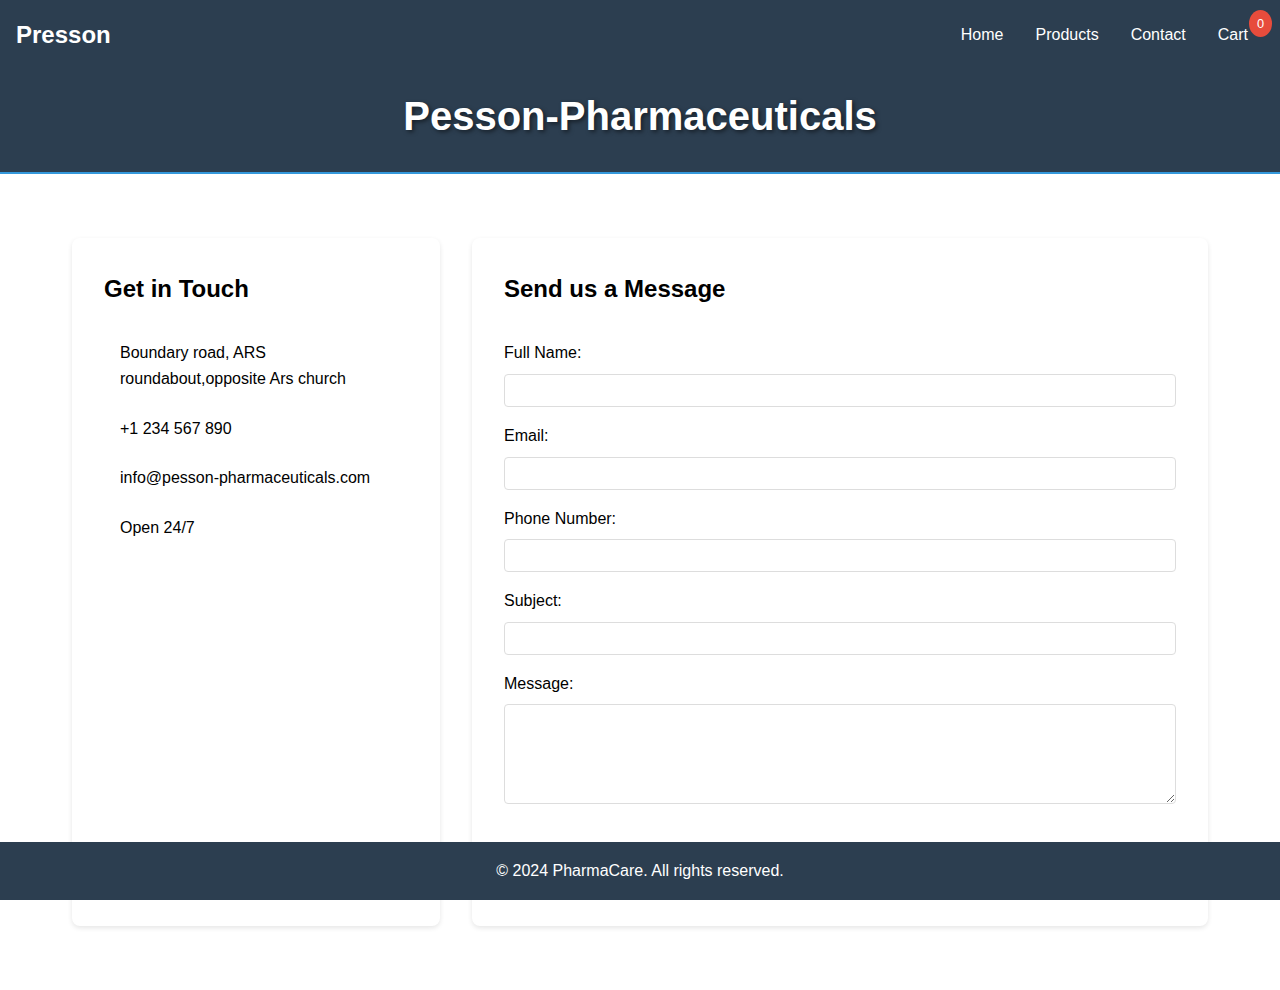
==== contact.html @ c8e64226 "Add files via upload" ====
<!DOCTYPE html>
<html lang="en">
<head>
    <meta charset="UTF-8">
    <meta name="viewport" content="width=device-width, initial-scale=1.0">
    <title>Contact Us - Pesson-Pharmaceuticals</title>
    <link rel="stylesheet" href="styles.css">
</head>
<body>
    <nav class="navbar">
        <div class="logo">Presson</div>
        <ul class="nav-links">
            <li><a href="index.html">Home</a></li>
            <li><a href="products.html">Products</a></li>
            <li><a href="contact.html">Contact</a></li>
            <li><a href="cart.html" class="cart-link">Cart <span id="cart-count">0</span></a></li>
        </ul>
    </nav>

    <div class="pharmacy-name">
        <h1>Pesson-Pharmaceuticals</h1>
    </div>

    <main class="contact-section">
        <div class="contact-info">
            <h2>Get in Touch</h2>
            <div class="contact-details">
                <div class="contact-item">
                    <i class="fas fa-map-marker-alt"></i>
                    <p>Boundary road, ARS roundabout,opposite Ars church</p>
                </div>
                <div class="contact-item">
                    <i class="fas fa-phone"></i>
                    <p>+1 234 567 890</p>
                </div>
                <div class="contact-item">
                    <i class="fas fa-envelope"></i>
                    <p>info@pesson-pharmaceuticals.com</p>
                </div>
                <div class="contact-item">
                    <i class="fas fa-clock"></i>
                    <p>Open 24/7</p>
                </div>
            </div>
        </div>

        <div class="contact-form-container">
            <h2>Send us a Message</h2>
            <form id="contactForm" class="contact-form">
                <div class="form-group">
                    <label for="name">Full Name:</label>
                    <input type="text" id="name" name="name" required>
                </div>
                <div class="form-group">
                    <label for="email">Email:</label>
                    <input type="email" id="email" name="email" required>
                </div>
                <div class="form-group">
                    <label for="phone">Phone Number:</label>
                    <input type="tel" id="phone" name="phone" required>
                </div>
                <div class="form-group">
                    <label for="subject">Subject:</label>
                    <input type="text" id="subject" name="subject" required>
                </div>
                <div class="form-group">
                    <label for="message">Message:</label>
                    <textarea id="message" name="message" required></textarea>
                </div>
                <button type="submit" class="submit-button">Send Message</button>
            </form>
        </div>
    </main>

    <footer>
        <p>&copy; 2024 PharmaCare. All rights reserved.</p>
    </footer>

    <script src="contact.js"></script>
</body>
</html>
---- styles.css ----
* {
    margin: 0;
    padding: 0;
    box-sizing: border-box;
}

body {
    font-family: Arial, sans-serif;
    line-height: 1.6;
}

.navbar {
    position: fixed;
    top: 0;
    left: 0;
    width: 100%;
    z-index: 1000;
    background-color: #2c3e50;
    padding: 1rem;
    display: flex;
    justify-content: space-between;
    align-items: center;
}

.logo {
    color: white;
    font-size: 1.5rem;
    font-weight: bold;
    display: flex;
    align-items: center;
    gap: 1rem;
}

.logo-image {
    height: 40px;
    width: auto;
}

.nav-links {
    display: flex;
    list-style: none;
}

.nav-links li a {
    color: white;
    text-decoration: none;
    padding: 0.5rem 1rem;
}

.nav-links li a:hover {
    background-color: #34495e;
    border-radius: 4px;
}

.hero {
    position: relative;
    z-index: 1;
    color: white;
    text-align: center;
    padding: 4rem 2rem;
    background: transparent;
}

.hero h2 {
    color: white;
    text-shadow: 2px 2px 4px rgba(0, 0, 0, 0.5);
}

.hero p {
    color: white;
    text-shadow: 1px 1px 2px rgba(0, 0, 0, 0.5);
}

.cta-button {
    display: inline-block;
    padding: 0.8rem 1.5rem;
    background-color: #3498db;
    color: white;
    text-decoration: none;
    border-radius: 4px;
    margin-top: 1rem;
}

.products-container {
    padding: 2rem;
}

.products-grid {
    display: grid;
    grid-template-columns: repeat(auto-fill, minmax(250px, 1fr));
    gap: 2rem;
    padding: 2rem;
}

.product-card {
    background-color: white;
    border-radius: 8px;
    box-shadow: 0 2px 5px rgba(0,0,0,0.1);
    padding: 1rem;
    text-align: center;
    transition: transform 0.2s;
}

.product-card:hover {
    transform: translateY(-5px);
}

.product-card img {
    width: 100%;
    height: 200px;
    object-fit: cover;
    border-radius: 4px;
    margin-bottom: 1rem;
}

.product-card h3 {
    color: #2c3e50;
    margin-bottom: 0.5rem;
}

.product-card p {
    color: #666;
    margin-bottom: 1rem;
}

.product-card .price {
    font-size: 1.2rem;
    font-weight: bold;
    color: #3498db;
    margin-bottom: 1rem;
}

.add-to-cart-btn {
    background-color: #3498db;
    color: white;
    border: none;
    padding: 0.5rem 1rem;
    border-radius: 4px;
    cursor: pointer;
    transition: background-color 0.2s;
}

.add-to-cart-btn:hover {
    background-color: #2980b9;
}

/* Modal Styles */
.modal {
    display: none;
    position: fixed;
    top: 0;
    left: 0;
    width: 100%;
    height: 100%;
    background-color: rgba(0, 0, 0, 0.5);
}

.modal-content {
    background-color: white;
    margin: 15% auto;
    padding: 2rem;
    width: 80%;
    max-width: 500px;
    border-radius: 8px;
}

.close {
    float: right;
    cursor: pointer;
    font-size: 1.5rem;
}

.form-group {
    margin: 1rem 0;
}

.form-group label {
    display: block;
    margin-bottom: 0.5rem;
}

.form-group input {
    width: 100%;
    padding: 0.5rem;
    border: 1px solid #ddd;
    border-radius: 4px;
}

.pay-button {
    background-color: #3498db;
    color: white;
    border: none;
    padding: 0.8rem 1.5rem;
    border-radius: 4px;
    cursor: pointer;
    width: 100%;
}

footer {
    background-color: #2c3e50;
    color: white;
    text-align: center;
    padding: 1rem;
    position: fixed;
    bottom: 0;
    width: 100%;
}

.pharmacy-name {
    position: relative;
    z-index: 1;
    background-color: #2c3e50;
    text-align: center;
    padding: 1.5rem;
    margin-top: 60px;
    border-bottom: 2px solid #3498db;
}

.pharmacy-name h1 {
    color: white;
    text-shadow: 2px 2px 4px rgba(0, 0, 0, 0.5);
    font-size: 2.5rem;
    font-weight: bold;
    margin: 0;
}

/* Admin Login Styles */
.admin-login-container {
    max-width: 400px;
    margin: 2rem auto;
    padding: 2rem;
    background-color: white;
    border-radius: 8px;
    box-shadow: 0 0 10px rgba(0,0,0,0.1);
}

.admin-form {
    margin-top: 1.5rem;
}

.admin-button {
    background-color: #2c3e50;
    color: white;
    border: none;
    padding: 0.8rem 1.5rem;
    border-radius: 4px;
    cursor: pointer;
    width: 100%;
    margin-top: 1rem;
}

/* Admin Dashboard Styles */
.admin-dashboard {
    padding: 2rem;
    max-width: 1200px;
    margin: 0 auto;
}

.admin-controls {
    display: grid;
    grid-template-columns: repeat(auto-fit, minmax(300px, 1fr));
    gap: 2rem;
    margin-top: 2rem;
}

.admin-section {
    background-color: white;
    padding: 1.5rem;
    border-radius: 8px;
    box-shadow: 0 0 10px rgba(0,0,0,0.1);
}

.admin-list {
    margin-top: 1rem;
    max-height: 300px;
    overflow-y: auto;
}

.admin-list-item {
    display: flex;
    justify-content: space-between;
    align-items: center;
    padding: 0.5rem;
    border-bottom: 1px solid #ddd;
}

.admin-list-item button {
    background-color: #e74c3c;
    color: white;
    border: none;
    padding: 0.3rem 0.8rem;
    border-radius: 4px;
    cursor: pointer;
}

textarea {
    width: 100%;
    padding: 0.5rem;
    border: 1px solid #ddd;
    border-radius: 4px;
    min-height: 100px;
}

/* Staff Showcase Styles */
.staff-showcase {
    padding: 4rem 2rem;
    background-color: #f8f9fa;
}

.staff-showcase h2 {
    text-align: center;
    margin-bottom: 2rem;
    color: #2c3e50;
}

.staff-grid {
    display: grid;
    grid-template-columns: repeat(auto-fit, minmax(250px, 1fr));
    gap: 2rem;
    max-width: 1200px;
    margin: 0 auto;
}

.staff-card {
    background-color: white;
    border-radius: 8px;
    overflow: hidden;
    box-shadow: 0 2px 5px rgba(0,0,0,0.1);
    transition: transform 0.3s ease;
}

.staff-card:hover {
    transform: translateY(-5px);
}

.staff-card img {
    width: 100%;
    height: 300px;
    object-fit: cover;
}

.staff-card h3 {
    padding: 1rem;
    margin: 0;
    color: #2c3e50;
}

.staff-card p {
    padding: 0 1rem 1rem;
    color: #666;
    margin: 0;
}

/* Pharmacy Showcase Styles */
.pharmacy-showcase {
    padding: 4rem 2rem;
    background-color: white;
}

.pharmacy-showcase h2 {
    text-align: center;
    margin-bottom: 2rem;
    color: #2c3e50;
}

.pharmacy-grid {
    display: grid;
    grid-template-columns: repeat(auto-fit, minmax(300px, 1fr));
    gap: 2rem;
    max-width: 1200px;
    margin: 0 auto;
}

.pharmacy-card {
    position: relative;
    border-radius: 8px;
    overflow: hidden;
    box-shadow: 0 2px 5px rgba(0,0,0,0.1);
}

.pharmacy-card img {
    width: 100%;
    height: 250px;
    object-fit: cover;
    transition: transform 0.3s ease;
}

.pharmacy-card:hover img {
    transform: scale(1.05);
}

.pharmacy-card p {
    position: absolute;
    bottom: 0;
    left: 0;
    right: 0;
    background-color: rgba(0,0,0,0.7);
    color: white;
    padding: 1rem;
    margin: 0;
    text-align: center;
}

/* Responsive adjustments */
@media (max-width: 768px) {
    .staff-grid,
    .pharmacy-grid {
        grid-template-columns: 1fr;
    }
    
    .staff-card img,
    .pharmacy-card img {
        height: 250px;
    }
}

/* Image Upload and Preview Styles */
.image-preview-grid {
    display: grid;
    grid-template-columns: repeat(auto-fill, minmax(150px, 1fr));
    gap: 1rem;
    margin-top: 1rem;
}

.image-preview-item {
    position: relative;
    border-radius: 4px;
    overflow: hidden;
}

.image-preview-item img {
    width: 100%;
    height: 150px;
    object-fit: cover;
}

.image-preview-item .remove-image {
    position: absolute;
    top: 5px;
    right: 5px;
    background-color: rgba(255, 0, 0, 0.7);
    color: white;
    border: none;
    border-radius: 50%;
    width: 24px;
    height: 24px;
    cursor: pointer;
}

/* Content Management Styles */
.content-controls {
    display: flex;
    flex-direction: column;
    gap: 1rem;
}

.content-controls button {
    margin: 0;
}

/* Staff Editor Styles */
.staff-editor-form {
    margin-top: 1rem;
}

.staff-editor-form .form-group {
    margin-bottom: 1rem;
}

/* Product Upload Styles */
.product-upload {
    margin: 1rem 0;
    padding: 1rem;
    background-color: #f8f9fa;
    border-radius: 4px;
}

.product-upload h4 {
    margin-bottom: 0.5rem;
    color: #2c3e50;
}

/* About Page Styles */
.about-section {
    position: relative;
    padding: 4rem 2rem;
    overflow: hidden;
}

.about-slider-container {
    position: absolute;
    top: 0;
    left: 0;
    width: 100%;
    height: 100%;
    z-index: -1;
}

.about-slider {
    position: relative;
    width: 100%;
    height: 100%;
}

.about-slide {
    position: absolute;
    top: 0;
    left: 0;
    width: 100%;
    height: 100%;
    opacity: 0;
    transition: opacity 0.5s ease-in-out;
}

.about-slide.active {
    opacity: 1;
}

.about-slide img {
    width: 100%;
    height: 100%;
    object-fit: cover;
}

.about-slider-overlay {
    position: absolute;
    top: 0;
    left: 0;
    width: 100%;
    height: 100%;
    background: rgba(0, 0, 0, 0.7);
}

.about-content {
    position: relative;
    z-index: 1;
    max-width: 1200px;
    margin: 0 auto;
}

.about-content h2 {
    text-align: center;
    color: white;
    margin-bottom: 2rem;
    text-shadow: 2px 2px 4px rgba(0, 0, 0, 0.5);
}

.about-grid {
    display: grid;
    grid-template-columns: 1fr 1fr;
    gap: 3rem;
    align-items: center;
}

.about-text {
    line-height: 1.6;
}

.about-text p {
    margin-bottom: 1rem;
    color: white;
    text-shadow: 1px 1px 2px rgba(0, 0, 0, 0.5);
}

.about-features {
    display: grid;
    grid-template-columns: 1fr;
    gap: 2rem;
}

.feature {
    text-align: center;
    padding: 2rem;
    background-color: rgba(255, 255, 255, 0.9);
    border-radius: 8px;
    box-shadow: 0 2px 5px rgba(0,0,0,0.2);
    transition: transform 0.3s ease;
}

.feature:hover {
    transform: translateY(-5px);
}

.feature i {
    font-size: 2.5rem;
    color: #3498db;
    margin-bottom: 1rem;
}

.feature h3 {
    color: #2c3e50;
    margin-bottom: 0.5rem;
}

.feature p {
    color: #666;
    font-size: 0.9rem;
    text-shadow: none;
}

/* Responsive adjustments for about section */
@media (max-width: 768px) {
    .about-grid {
        grid-template-columns: 1fr;
    }
    
    .about-features {
        grid-template-columns: 1fr;
    }
}

.values-list {
    list-style-type: none;
    padding: 0;
}

.values-list li {
    padding: 0.5rem 0;
    padding-left: 1.5rem;
    position: relative;
}

.values-list li:before {
    content: "•";
    color: #3498db;
    position: absolute;
    left: 0;
}

.about-stats {
    display: grid;
    grid-template-columns: repeat(auto-fit, minmax(200px, 1fr));
    gap: 2rem;
    margin-top: 3rem;
}

.stat-item {
    text-align: center;
    padding: 2rem;
    background-color: white;
    border-radius: 8px;
    box-shadow: 0 2px 5px rgba(0,0,0,0.1);
}

.stat-item h3 {
    color: #3498db;
    font-size: 2.5rem;
    margin-bottom: 0.5rem;
}

/* Contact Page Styles */
.contact-section {
    padding: 4rem 2rem;
    max-width: 1200px;
    margin: 0 auto;
    display: grid;
    grid-template-columns: 1fr 2fr;
    gap: 2rem;
}

.contact-info {
    background-color: white;
    padding: 2rem;
    border-radius: 8px;
    box-shadow: 0 2px 5px rgba(0,0,0,0.1);
}

.contact-details {
    margin-top: 2rem;
}

.contact-item {
    display: flex;
    align-items: center;
    margin-bottom: 1.5rem;
}

.contact-item i {
    color: #3498db;
    margin-right: 1rem;
    font-size: 1.5rem;
}

.contact-form-container {
    background-color: white;
    padding: 2rem;
    border-radius: 8px;
    box-shadow: 0 2px 5px rgba(0,0,0,0.1);
}

.contact-form {
    margin-top: 2rem;
}

.submit-button {
    background-color: #3498db;
    color: white;
    border: none;
    padding: 1rem 2rem;
    border-radius: 4px;
    cursor: pointer;
    width: 100%;
    font-size: 1rem;
    margin-top: 1rem;
}

.submit-button:hover {
    background-color: #2980b9;
}

/* Responsive adjustments */
@media (max-width: 768px) {
    .contact-section {
        grid-template-columns: 1fr;
    }
    
    .about-stats {
        grid-template-columns: 1fr;
    }
}

/* Delivery Page Styles */
.delivery-section {
    padding: 4rem 2rem;
    max-width: 1200px;
    margin: 0 auto;
}

.delivery-options {
    display: grid;
    grid-template-columns: repeat(auto-fit, minmax(300px, 1fr));
    gap: 2rem;
    margin: 2rem 0;
}

.delivery-card {
    background-color: white;
    padding: 2rem;
    border-radius: 8px;
    box-shadow: 0 2px 5px rgba(0,0,0,0.1);
    text-align: center;
}

.delivery-card h3 {
    color: #2c3e50;
    margin-bottom: 1rem;
}

.delivery-fee {
    color: #3498db;
    font-weight: bold;
    margin: 1rem 0;
}

.delivery-button {
    background-color: #3498db;
    color: white;
    border: none;
    padding: 0.8rem 1.5rem;
    border-radius: 4px;
    cursor: pointer;
    width: 100%;
    transition: background-color 0.3s ease;
}

.delivery-button:hover {
    background-color: #2980b9;
}

.delivery-form-container {
    background-color: white;
    padding: 2rem;
    border-radius: 8px;
    box-shadow: 0 2px 5px rgba(0,0,0,0.1);
    margin-top: 2rem;
}

.delivery-confirmation {
    background-color: white;
    padding: 2rem;
    border-radius: 8px;
    box-shadow: 0 2px 5px rgba(0,0,0,0.1);
    margin-top: 2rem;
    text-align: center;
}

.delivery-person-card {
    background-color: #f8f9fa;
    padding: 1rem;
    border-radius: 4px;
    margin: 1rem 0;
}

.continue-shopping {
    background-color: #2ecc71;
    color: white;
    border: none;
    padding: 1rem 2rem;
    border-radius: 4px;
    cursor: pointer;
    margin-top: 1rem;
}

.continue-shopping:hover {
    background-color: #27ae60;
}

/* Responsive adjustments */
@media (max-width: 768px) {
    .delivery-options {
        grid-template-columns: 1fr;
    }
}

/* Cart Styles */
.cart-section {
    padding: 4rem 2rem;
    max-width: 1200px;
    margin: 0 auto;
}

.cart-container {
    display: grid;
    grid-template-columns: 2fr 1fr;
    gap: 2rem;
    margin-top: 2rem;
}

.cart-items {
    background-color: white;
    padding: 2rem;
    border-radius: 8px;
    box-shadow: 0 2px 5px rgba(0,0,0,0.1);
}

.cart-item {
    display: grid;
    grid-template-columns: auto 1fr auto;
    gap: 1rem;
    padding: 1rem;
    border-bottom: 1px solid #eee;
    align-items: center;
}

.cart-item img {
    width: 100px;
    height: 100px;
    object-fit: cover;
    border-radius: 4px;
}

.cart-item-details {
    display: flex;
    flex-direction: column;
    gap: 0.5rem;
}

.cart-item-title {
    font-weight: bold;
    color: #2c3e50;
}

.cart-item-price {
    color: #3498db;
    font-weight: bold;
}

.cart-item-quantity {
    display: flex;
    align-items: center;
    gap: 0.5rem;
}

.quantity-btn {
    background-color: #f8f9fa;
    border: 1px solid #ddd;
    padding: 0.25rem 0.5rem;
    cursor: pointer;
    border-radius: 4px;
}

.remove-item {
    color: #e74c3c;
    cursor: pointer;
    padding: 0.5rem;
}

.cart-summary {
    background-color: white;
    padding: 2rem;
    border-radius: 8px;
    box-shadow: 0 2px 5px rgba(0,0,0,0.1);
    height: fit-content;
}

.summary-item {
    display: flex;
    justify-content: space-between;
    margin: 1rem 0;
    color: #666;
}

.summary-item.total {
    font-weight: bold;
    color: #2c3e50;
    font-size: 1.2rem;
    border-top: 2px solid #eee;
    padding-top: 1rem;
    margin-top: 1rem;
}

.checkout-button {
    background-color: #3498db;
    color: white;
    border: none;
    padding: 1rem;
    border-radius: 4px;
    cursor: pointer;
    width: 100%;
    font-size: 1rem;
    margin-top: 1rem;
}

.checkout-button:hover {
    background-color: #2980b9;
}

.cart-link {
    position: relative;
}

#cart-count {
    background-color: #e74c3c;
    color: white;
    border-radius: 50%;
    padding: 0.2rem 0.5rem;
    font-size: 0.8rem;
    position: absolute;
    top: -8px;
    right: -8px;
}

/* Responsive adjustments for cart */
@media (max-width: 768px) {
    .cart-container {
        grid-template-columns: 1fr;
    }
    
    .cart-item {
        grid-template-columns: 1fr;
        text-align: center;
    }
    
    .cart-item img {
        margin: 0 auto;
    }
    
    .cart-item-quantity {
        justify-content: center;
    }
}

/* Notification Styles */
.notification {
    position: fixed;
    top: 20px;
    right: 20px;
    background-color: #2ecc71;
    color: white;
    padding: 1rem 2rem;
    border-radius: 4px;
    box-shadow: 0 2px 5px rgba(0,0,0,0.2);
    animation: slideIn 0.3s ease-out;
    z-index: 1000;
}

@keyframes slideIn {
    from {
        transform: translateX(100%);
        opacity: 0;
    }
    to {
        transform: translateX(0);
        opacity: 1;
    }
}

/* Background Image Slider Styles */
.slider-container {
    position: relative;
    width: 100%;
    height: 100vh;
    overflow: hidden;
    margin-top: -100vh;
    z-index: -1;
}

.slider {
    position: relative;
    width: 100%;
    height: 100%;
}

.slide {
    position: absolute;
    top: 0;
    left: 0;
    width: 100%;
    height: 100%;
    opacity: 0;
    transition: opacity 0.5s ease-in-out;
}

.slide.active {
    opacity: 1;
}

.slide img {
    width: 100%;
    height: 100%;
    object-fit: cover;
}

.slider-overlay {
    position: absolute;
    top: 0;
    left: 0;
    width: 100%;
    height: 100%;
    background: rgba(0, 0, 0, 0.4);
}

/* Payment Callback Styles */
.payment-callback {
    display: flex;
    flex-direction: column;
    align-items: center;
    justify-content: center;
    min-height: 100vh;
    padding: 2rem;
    text-align: center;
    background-color: #f8f9fa;
}

.payment-callback h2 {
    color: #2c3e50;
    margin-bottom: 2rem;
}

.payment-status {
    display: flex;
    flex-direction: column;
    align-items: center;
    gap: 1rem;
}

.spinner {
    width: 50px;
    height: 50px;
    border: 5px solid #f3f3f3;
    border-top: 5px solid #3498db;
    border-radius: 50%;
    animation: spin 1s linear infinite;
}

@keyframes spin {
    0% { transform: rotate(0deg); }
    100% { transform: rotate(360deg); }
}

.payment-status p {
    color: #666;
    font-size: 1.1rem;
}

/* Payment Success/Failure Pages */
.payment-result {
    display: flex;
    flex-direction: column;
    align-items: center;
    justify-content: center;
    min-height: 100vh;
    padding: 2rem;
    text-align: center;
    background-color: #f8f9fa;
}

.payment-result h2 {
    color: #2c3e50;
    margin-bottom: 1rem;
}

.payment-result p {
    color: #666;
    margin-bottom: 2rem;
}

.payment-result .success-icon {
    color: #2ecc71;
    font-size: 4rem;
    margin-bottom: 1rem;
}

.payment-result .error-icon {
    color: #e74c3c;
    font-size: 4rem;
    margin-bottom: 1rem;
}

.payment-result .continue-shopping {
    background-color: #3498db;
    color: white;
    padding: 1rem 2rem;
    border-radius: 4px;
    text-decoration: none;
    transition: background-color 0.3s ease;
}

.payment-result .continue-shopping:hover {
    background-color: #2980b9;
}
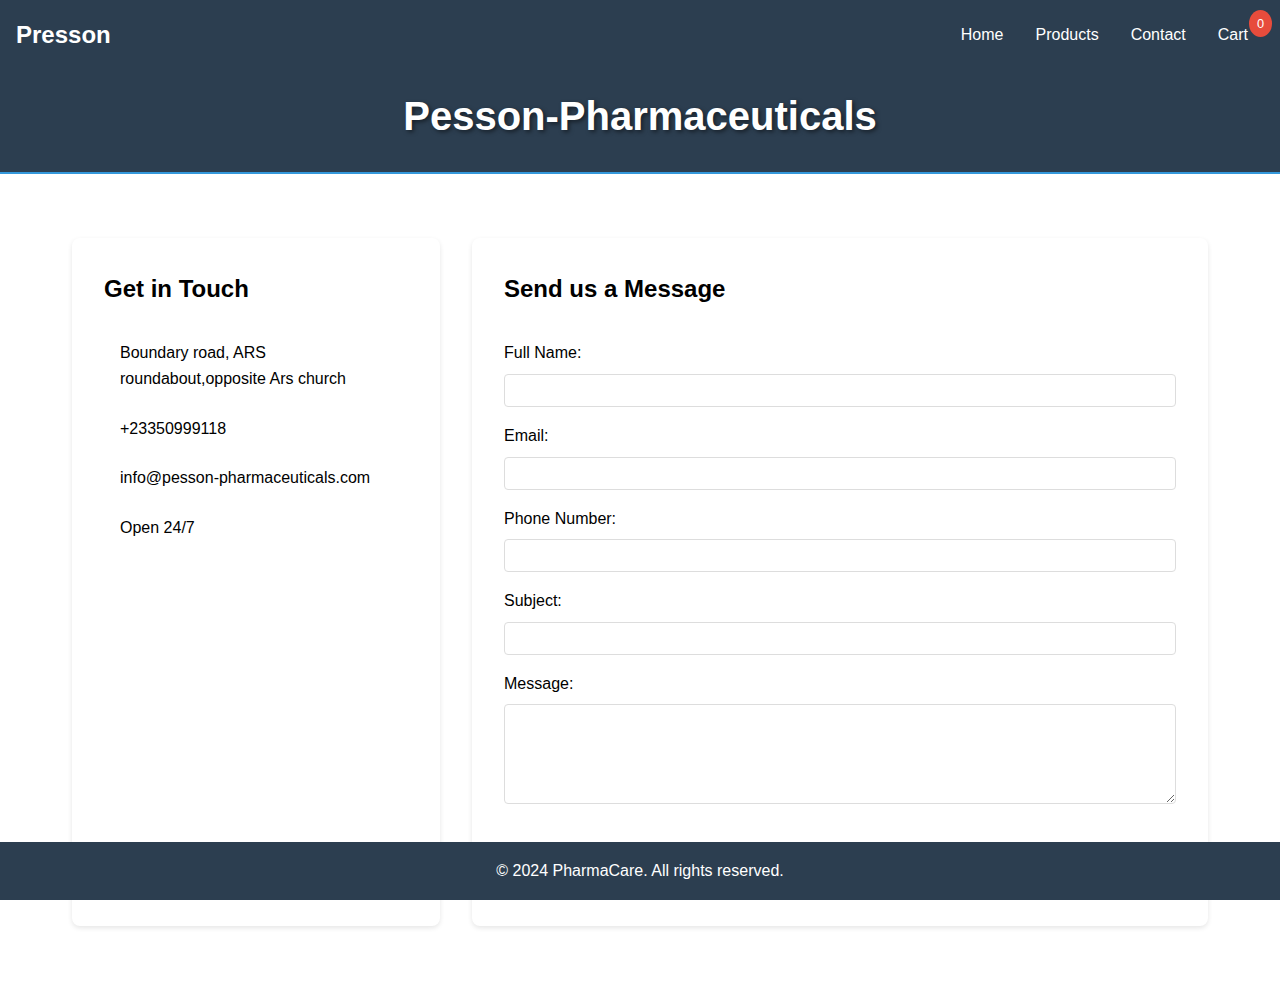
==== commit f0fb69d1: "Update contact.html" ====
--- a/contact.html
+++ b/contact.html
@@ -31,7 +31,7 @@
                 </div>
                 <div class="contact-item">
                     <i class="fas fa-phone"></i>
-                    <p>+1 234 567 890</p>
+                    <p>+23350999118</p>
                 </div>
                 <div class="contact-item">
                     <i class="fas fa-envelope"></i>
@@ -78,4 +78,4 @@
 
     <script src="contact.js"></script>
 </body>
-</html> +</html> 
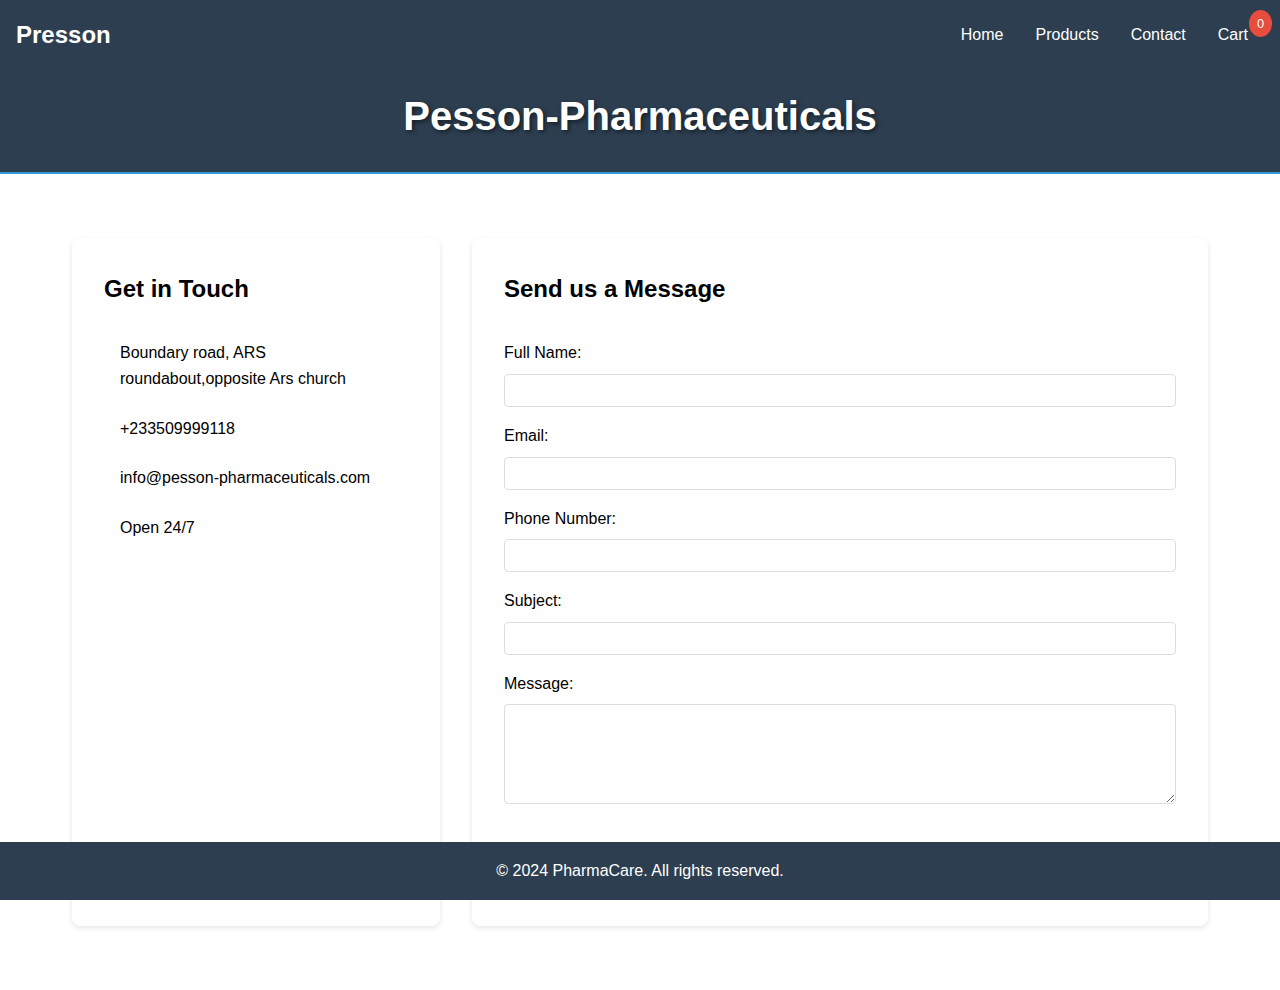
==== commit 94159f00: "Add files via upload" ====
--- a/contact.html
+++ b/contact.html
@@ -31,7 +31,7 @@
                 </div>
                 <div class="contact-item">
                     <i class="fas fa-phone"></i>
-                    <p>+23350999118</p>
+                    <p>+233509999118</p>
                 </div>
                 <div class="contact-item">
                     <i class="fas fa-envelope"></i>
@@ -78,4 +78,4 @@
 
     <script src="contact.js"></script>
 </body>
-</html> 
+</html> 